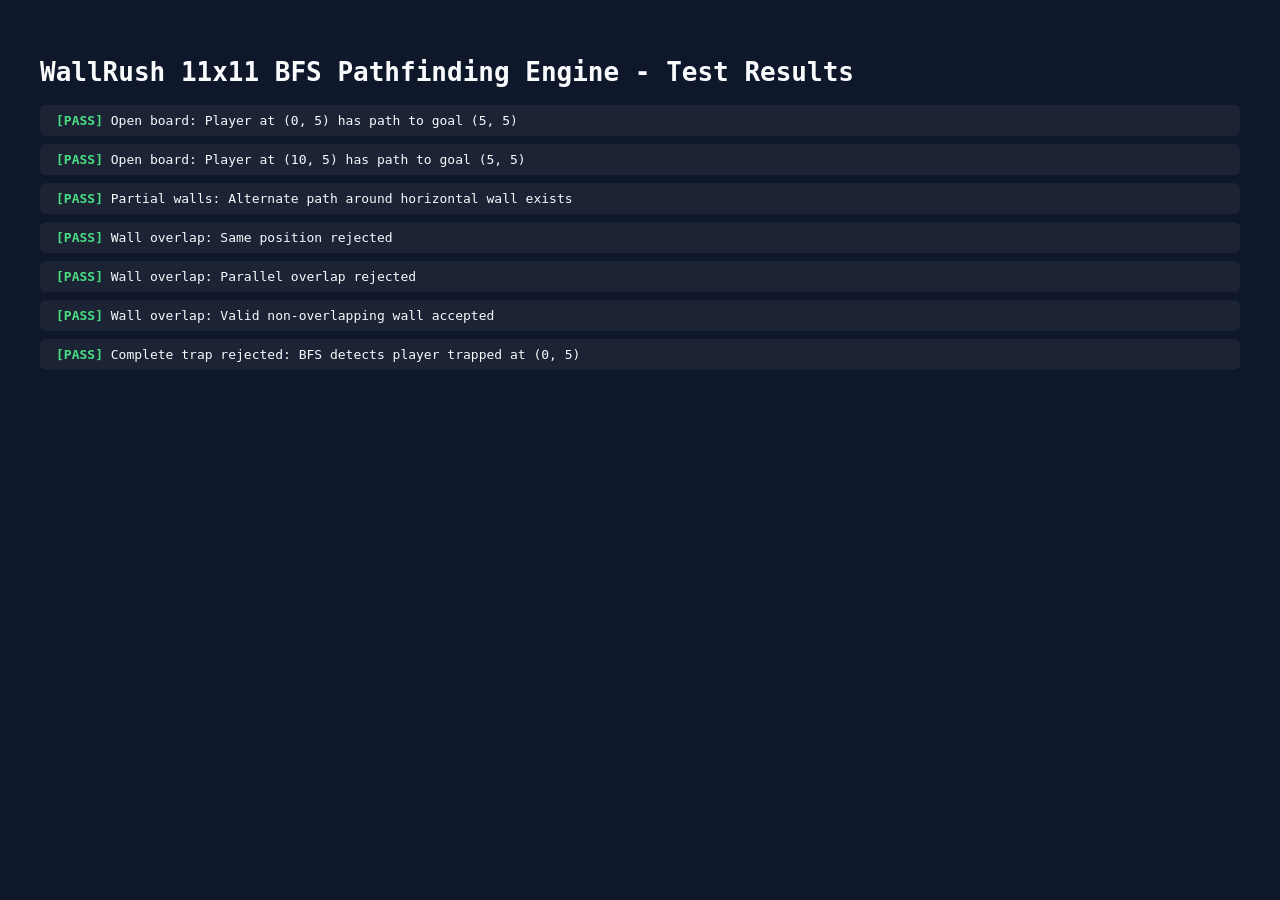
==== test-pathfinding.html @ 4c1588cf "Initial commit: WallRush 11x11 Realtime Multiplayer Game" ====
<!DOCTYPE html>
<html lang="en">
<head>
  <meta charset="UTF-8">
  <title>BFS Pathfinding Unit Tests - WallRush 11x11</title>
  <style>
    body { font-family: monospace; background: #0f172a; color: #f8fafc; padding: 2rem; }
    .pass { color: #4ade80; font-weight: bold; }
    .fail { color: #f87171; font-weight: bold; }
    .test-case { margin-bottom: 0.5rem; background: rgba(255,255,255,0.05); padding: 0.5rem 1rem; border-radius: 6px; }
  </style>
</head>
<body>
  <h1>WallRush 11x11 BFS Pathfinding Engine - Test Results</h1>
  <div id="results">Running tests...</div>

  <script src="js/pathfinding.js"></script>
  <script>
    const resultsContainer = document.getElementById('results');
    resultsContainer.innerHTML = '';

    function assert(condition, message) {
      const div = document.createElement('div');
      div.className = 'test-case';
      div.innerHTML = condition ? `<span class="pass">[PASS]</span> ${message}` : `<span class="fail">[FAIL]</span> ${message}`;
      resultsContainer.appendChild(div);
      console.assert(condition, message);
    }

    // Test 1: Clear path from outer spawn (0, 5) to goal (5, 5)
    assert(hasPathToGoal({ r: 0, c: 5 }, []), "Open board: Player at (0, 5) has path to goal (5, 5)");

    // Test 2: Clear path from outer spawn (10, 5) to goal (5, 5)
    assert(hasPathToGoal({ r: 10, c: 5 }, []), "Open board: Player at (10, 5) has path to goal (5, 5)");

    // Test 3: Partial walls (should still pass if alternate route exists around walls)
    const partialWalls = [
      { r: 4, c: 4, orientation: 'H' },
      { r: 4, c: 5, orientation: 'H' }
    ];
    assert(hasPathToGoal({ r: 0, c: 5 }, partialWalls), "Partial walls: Alternate path around horizontal wall exists");

    // Test 4: Wall overlap detection
    const existingWalls = [{ r: 2, c: 2, orientation: 'H' }];
    assert(isWallOverlapping({ r: 2, c: 2, orientation: 'H' }, existingWalls) === true, "Wall overlap: Same position rejected");
    assert(isWallOverlapping({ r: 2, c: 3, orientation: 'H' }, existingWalls) === true, "Wall overlap: Parallel overlap rejected");
    assert(isWallOverlapping({ r: 5, c: 5, orientation: 'V' }, existingWalls) === false, "Wall overlap: Valid non-overlapping wall accepted");

    // Test 5: Fully boxing in a player (should fail validation!)
    const boxWalls = [
      { r: 0, c: 4, orientation: 'V' }, // Left of (0, 5)
      { r: 0, c: 5, orientation: 'V' }, // Right of (0, 5)
      { r: 0, c: 4, orientation: 'H' }, // Below (0, 5) left
      { r: 0, c: 5, orientation: 'H' }  // Below (0, 5) right
    ];
    const validation = isValidWallPlacement(boxWalls[3], boxWalls.slice(0, 3), [{ pos: { r: 0, c: 5 } }]);
    assert(validation.valid === false, "Complete trap rejected: BFS detects player trapped at (0, 5)");
  </script>
</body>
</html>
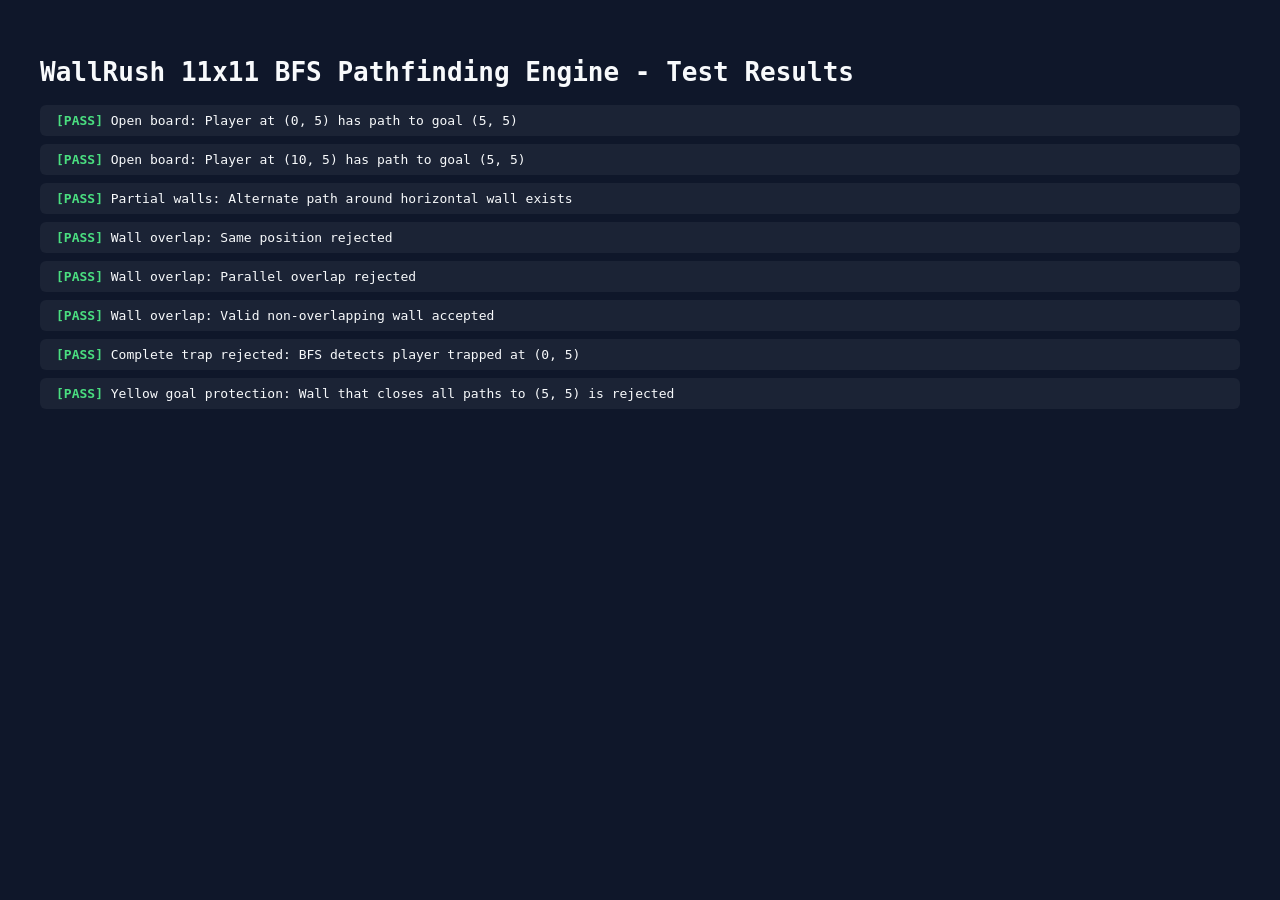
==== commit 5c261a40: "Add circle click blue move highlights, mode toggle, unlimited walls, and strict yellow goal path val" ====
--- a/test-pathfinding.html
+++ b/test-pathfinding.html
@@ -55,6 +55,20 @@
     ];
     const validation = isValidWallPlacement(boxWalls[3], boxWalls.slice(0, 3), [{ pos: { r: 0, c: 5 } }]);
     assert(validation.valid === false, "Complete trap rejected: BFS detects player trapped at (0, 5)");
+
+    // Test 6: Blocking path to yellow goal (5, 5) completely
+    const goalRingWalls = [
+      { r: 4, c: 4, orientation: 'H' },
+      { r: 4, c: 5, orientation: 'H' },
+      { r: 5, c: 4, orientation: 'H' },
+      { r: 5, c: 5, orientation: 'H' },
+      { r: 4, c: 4, orientation: 'V' },
+      { r: 5, c: 4, orientation: 'V' },
+      { r: 4, c: 5, orientation: 'V' }
+    ];
+    const closingWall = { r: 5, c: 5, orientation: 'V' };
+    const goalCheck = isValidWallPlacement(closingWall, goalRingWalls, [{ pos: { r: 0, c: 5 } }, { pos: { r: 10, c: 5 } }]);
+    assert(goalCheck.valid === false, "Yellow goal protection: Wall that closes all paths to (5, 5) is rejected");
   </script>
 </body>
 </html>
